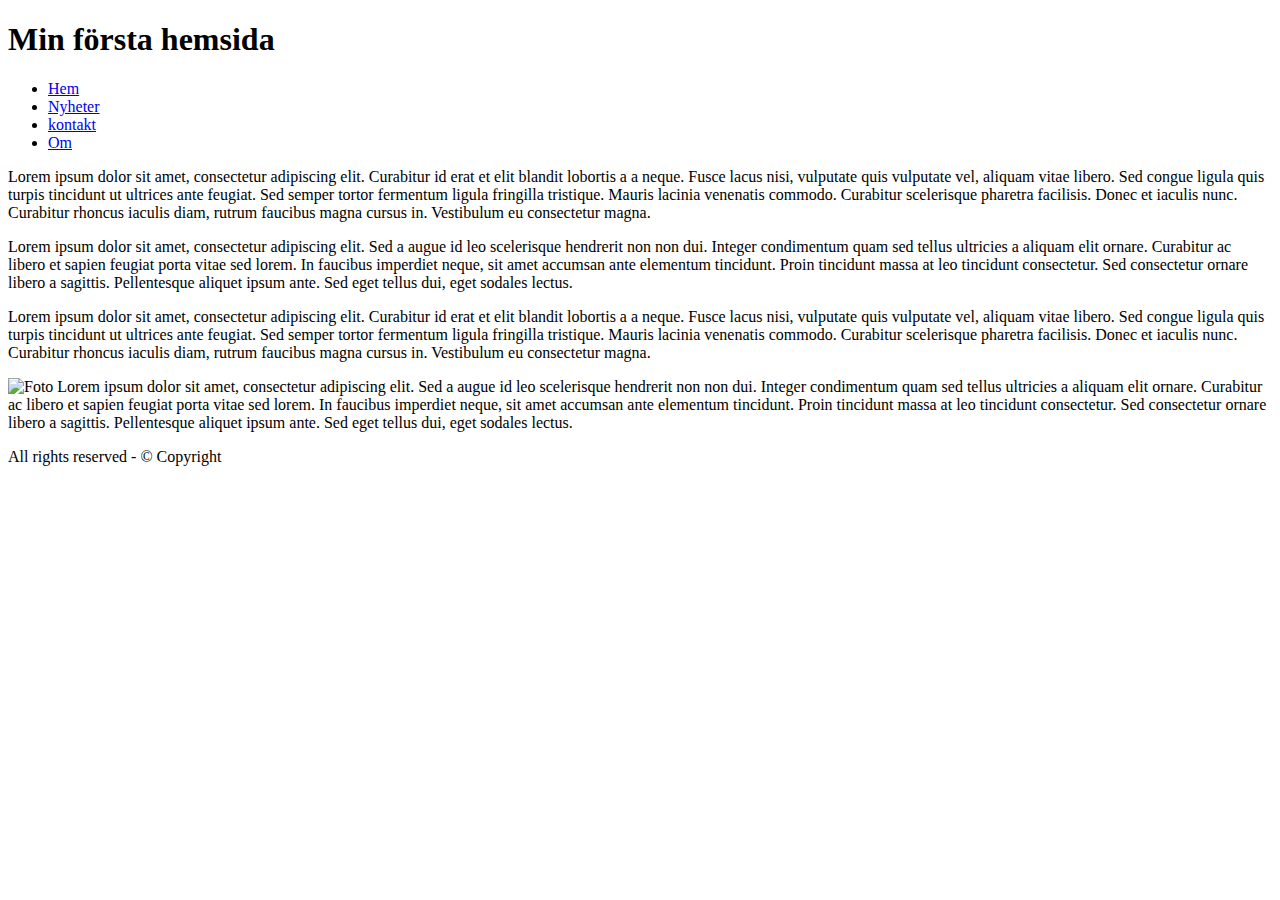
==== about.html @ 2df08a33 "Add files via upload" ====
<!DOCTYPE html> <html> <head>

    <title>Exempel 1 navigation bar</title>
    
    <meta charset = "utf-8" />
    
    <link href = "css/navigation.css" rel="stylesheet" type="text/css" />
    
    </head>
    
    <body>
    
    <!--wrapper börjar-->
    
    <div class="wrapper">
    
    <header class="header">
    
    <h1>Min första hemsida</h1>
    
    </header>
    
    <header class="mainmenu">
    
    <ul>
    
    <li><a href="home.html">Hem</a></li>
    
    <li><a href="news.html">Nyheter</a></li>
    
    <li><a href="contacts.html">kontakt</a></li>
    
    <li><a href="about.html">Om</a></li>
    
    </ul>
    
    </header>
    
    <div class="wrapper_2col">
    
    <div class="leftcol">
    
    <p>
    
    Lorem ipsum dolor sit amet, consectetur adipiscing elit. Curabitur id erat
    
    et elit blandit lobortis a a neque. Fusce lacus nisi, vulputate quis vulputate
    
    vel, aliquam vitae libero. Sed congue ligula quis turpis tincidunt ut
    
    ultrices ante feugiat. Sed semper tortor fermentum ligula fringilla tristique.
    
    Mauris lacinia venenatis commodo. Curabitur scelerisque pharetra facilisis.
    
    Donec et iaculis nunc. Curabitur rhoncus iaculis diam, rutrum faucibus
    
    magna cursus in. Vestibulum eu consectetur magna.
    
    </p>
    
    <p>
    
    Lorem ipsum dolor sit amet, consectetur adipiscing elit. Sed a augue id
    
    leo scelerisque hendrerit non non dui. Integer condimentum quam sed tellus
    
    ultricies a aliquam elit ornare. Curabitur ac libero et sapien feugiat
    
    porta vitae sed lorem. In faucibus imperdiet neque, sit amet accumsan
    
    ante elementum tincidunt. Proin tincidunt massa at leo tincidunt consectetur.
    
    Sed consectetur ornare libero a sagittis. Pellentesque aliquet ipsum ante.
    
    Sed eget tellus dui, eget sodales lectus.
    
    </p>
    
    </div><!--leftcol slutar-->
    
    <div class="rightcol">
    
    <p>
    
    Lorem ipsum dolor sit amet, consectetur adipiscing elit. Curabitur id erat
    
    et elit blandit lobortis a a neque. Fusce lacus nisi, vulputate quis vulputate
    
    vel, aliquam vitae libero. Sed congue ligula quis turpis tincidunt ut
    
    ultrices ante feugiat. Sed semper tortor fermentum ligula fringilla tristique.
    
    Mauris lacinia venenatis commodo. Curabitur scelerisque pharetra facilisis.
    
    Donec et iaculis nunc. Curabitur rhoncus iaculis diam, rutrum faucibus
    
    magna cursus in. Vestibulum eu consectetur magna.
    
    </p>
    
    <p><img src="img/andreas.jpg" height="300" width="201" alt="Foto" />
    
    Lorem ipsum dolor sit amet, consectetur adipiscing elit. Sed a augue id
    
    leo scelerisque hendrerit non non dui. Integer condimentum quam sed tellus
    
    ultricies a aliquam elit ornare. Curabitur ac libero et sapien feugiat
    
    porta vitae sed lorem. In faucibus imperdiet neque, sit amet accumsan
    
    ante elementum tincidunt. Proin tincidunt massa at leo tincidunt consectetur.
    
    Sed consectetur ornare libero a sagittis. Pellentesque aliquet ipsum ante.
    
    Sed eget tellus dui, eget sodales lectus.
    
    </p>
    
    <div class="push"></div>
    
    </div><!--rightcol slutar-->
    
    </div><!--wrapper2col slutar-->
    
    <footer class="footer">
    
    <p>All rights reserved - &#169; Copyright</p>
    
    </footer>
    
    </div><!--wrapper slutar-->
    
    </body>
    </html>
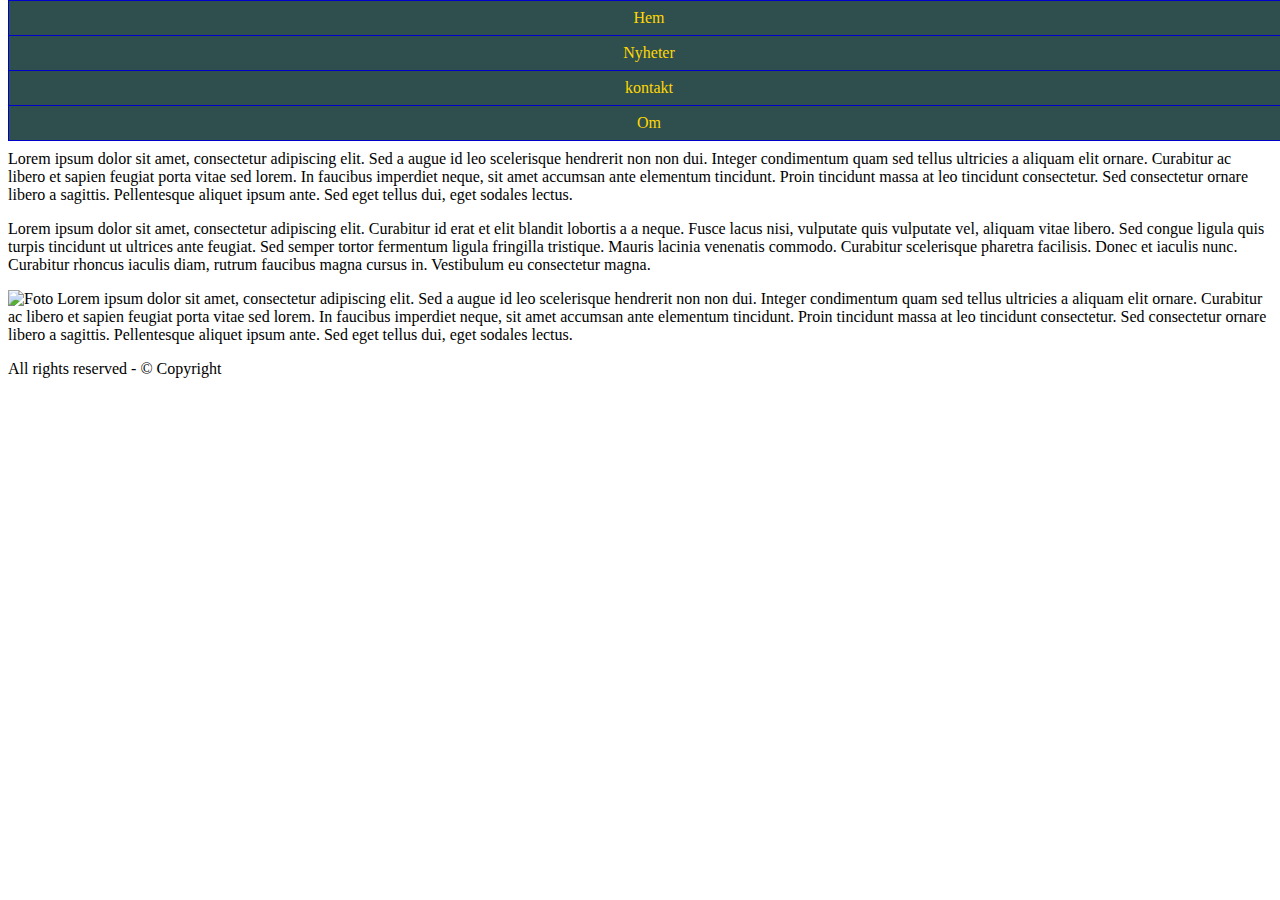
==== commit 15928249: "Update about.html" ====
--- a/about.html
+++ b/about.html
@@ -1,134 +1 @@
-<!DOCTYPE html> <html> <head>
-
-    <title>Exempel 1 navigation bar</title>
-    
-    <meta charset = "utf-8" />
-    
-    <link href = "css/navigation.css" rel="stylesheet" type="text/css" />
-    
-    </head>
-    
-    <body>
-    
-    <!--wrapper börjar-->
-    
-    <div class="wrapper">
-    
-    <header class="header">
-    
-    <h1>Min första hemsida</h1>
-    
-    </header>
-    
-    <header class="mainmenu">
-    
-    <ul>
-    
-    <li><a href="home.html">Hem</a></li>
-    
-    <li><a href="news.html">Nyheter</a></li>
-    
-    <li><a href="contacts.html">kontakt</a></li>
-    
-    <li><a href="about.html">Om</a></li>
-    
-    </ul>
-    
-    </header>
-    
-    <div class="wrapper_2col">
-    
-    <div class="leftcol">
-    
-    <p>
-    
-    Lorem ipsum dolor sit amet, consectetur adipiscing elit. Curabitur id erat
-    
-    et elit blandit lobortis a a neque. Fusce lacus nisi, vulputate quis vulputate
-    
-    vel, aliquam vitae libero. Sed congue ligula quis turpis tincidunt ut
-    
-    ultrices ante feugiat. Sed semper tortor fermentum ligula fringilla tristique.
-    
-    Mauris lacinia venenatis commodo. Curabitur scelerisque pharetra facilisis.
-    
-    Donec et iaculis nunc. Curabitur rhoncus iaculis diam, rutrum faucibus
-    
-    magna cursus in. Vestibulum eu consectetur magna.
-    
-    </p>
-    
-    <p>
-    
-    Lorem ipsum dolor sit amet, consectetur adipiscing elit. Sed a augue id
-    
-    leo scelerisque hendrerit non non dui. Integer condimentum quam sed tellus
-    
-    ultricies a aliquam elit ornare. Curabitur ac libero et sapien feugiat
-    
-    porta vitae sed lorem. In faucibus imperdiet neque, sit amet accumsan
-    
-    ante elementum tincidunt. Proin tincidunt massa at leo tincidunt consectetur.
-    
-    Sed consectetur ornare libero a sagittis. Pellentesque aliquet ipsum ante.
-    
-    Sed eget tellus dui, eget sodales lectus.
-    
-    </p>
-    
-    </div><!--leftcol slutar-->
-    
-    <div class="rightcol">
-    
-    <p>
-    
-    Lorem ipsum dolor sit amet, consectetur adipiscing elit. Curabitur id erat
-    
-    et elit blandit lobortis a a neque. Fusce lacus nisi, vulputate quis vulputate
-    
-    vel, aliquam vitae libero. Sed congue ligula quis turpis tincidunt ut
-    
-    ultrices ante feugiat. Sed semper tortor fermentum ligula fringilla tristique.
-    
-    Mauris lacinia venenatis commodo. Curabitur scelerisque pharetra facilisis.
-    
-    Donec et iaculis nunc. Curabitur rhoncus iaculis diam, rutrum faucibus
-    
-    magna cursus in. Vestibulum eu consectetur magna.
-    
-    </p>
-    
-    <p><img src="img/andreas.jpg" height="300" width="201" alt="Foto" />
-    
-    Lorem ipsum dolor sit amet, consectetur adipiscing elit. Sed a augue id
-    
-    leo scelerisque hendrerit non non dui. Integer condimentum quam sed tellus
-    
-    ultricies a aliquam elit ornare. Curabitur ac libero et sapien feugiat
-    
-    porta vitae sed lorem. In faucibus imperdiet neque, sit amet accumsan
-    
-    ante elementum tincidunt. Proin tincidunt massa at leo tincidunt consectetur.
-    
-    Sed consectetur ornare libero a sagittis. Pellentesque aliquet ipsum ante.
-    
-    Sed eget tellus dui, eget sodales lectus.
-    
-    </p>
-    
-    <div class="push"></div>
-    
-    </div><!--rightcol slutar-->
-    
-    </div><!--wrapper2col slutar-->
-    
-    <footer class="footer">
-    
-    <p>All rights reserved - &#169; Copyright</p>
-    
-    </footer>
-    
-    </div><!--wrapper slutar-->
-    
-    </body>
-    </html>+<!DOCTYPE html><html><head><title>Exempel 1 navigation bar</title><meta charset = "utf-8" /><link href = "navigation.css" rel="stylesheet" type="text/css" /></head><body><div class="wrapper"> <header class="header"><h1>Min första hemsida</h1> </header> <header class="mainmenu"><ul><li><a href="home.html">Hem</a></li><li><a href="news.html">Nyheter</a></li><li><a href="contacts.html">kontakt</a></li><li><a href="about.html">Om</a></li></ul> </header><div class="wrapper_2col"><div class="leftcol"><p> Lorem ipsum dolor sit amet, consectetur adipiscing elit. Curabitur id erat et elit blandit lobortis a a neque. Fusce lacus nisi, vulputate quis vulputate vel, aliquam vitae libero. Sed congue ligula quis turpis tincidunt ut ultrices ante feugiat. Sed semper tortor fermentum ligula fringilla tristique. Mauris lacinia venenatis commodo. Curabitur scelerisque pharetra facilisis. Donec et iaculis nunc. Curabitur rhoncus iaculis diam, rutrum faucibus magna cursus in. Vestibulum eu consectetur magna.</p><p> Lorem ipsum dolor sit amet, consectetur adipiscing elit. Sed a augue id leo scelerisque hendrerit non non dui. Integer condimentum quam sed tellus ultricies a aliquam elit ornare. Curabitur ac libero et sapien feugiat porta vitae sed lorem. In faucibus imperdiet neque, sit amet accumsan ante elementum tincidunt. Proin tincidunt massa at leo tincidunt consectetur. Sed consectetur ornare libero a sagittis. Pellentesque aliquet ipsum ante. Sed eget tellus dui, eget sodales lectus.</p></div><div class="rightcol"><p> Lorem ipsum dolor sit amet, consectetur adipiscing elit. Curabitur id erat et elit blandit lobortis a a neque. Fusce lacus nisi, vulputate quis vulputate vel, aliquam vitae libero. Sed congue ligula quis turpis tincidunt ut ultrices ante feugiat. Sed semper tortor fermentum ligula fringilla tristique. Mauris lacinia venenatis commodo. Curabitur scelerisque pharetra facilisis. Donec et iaculis nunc. Curabitur rhoncus iaculis diam, rutrum faucibus magna cursus in. Vestibulum eu consectetur magna.</p><p><img src="img/andreas.jpg" height="300" width="201" alt="Foto" /> Lorem ipsum dolor sit amet, consectetur adipiscing elit. Sed a augue id leo scelerisque hendrerit non non dui. Integer condimentum quam sed tellus ultricies a aliquam elit ornare. Curabitur ac libero et sapien feugiat porta vitae sed lorem. In faucibus imperdiet neque, sit amet accumsan ante elementum tincidunt. Proin tincidunt massa at leo tincidunt consectetur. Sed consectetur ornare libero a sagittis. Pellentesque aliquet ipsum ante. Sed eget tellus dui, eget sodales lectus.</p><div class="push"></div></div></div> <footer class="footer"><p>All rights reserved - &#169; Copyright</p> </footer></div></body></html>
--- a/navigation.css
+++ b/navigation.css
@@ -0,0 +1 @@
+ul{list-style-type:none;margin:0;padding:0;width:200px;background-color:darkslategray;border:1px solid mediumblue}li a{display:block;color:gold;padding:8px 16px;text-decoration:indigo}li{text-align:center;border-bottom:1px solid mediumblue}li:last-child{border-bottom:none}li a :hover{background-color:mediumblue;color:mediumorchid}ul{position:fixed;top:0;width:100%}ul.topnav{list-style-type:none;margin:0;padding:0;overflow:hidden;background-color:#333}ul.topnav li{float:left}ul.topnav li a{display:block;color:white;text-align:center;padding:14px 16px;text-decoration:none}ul.topnav li a:hover:not(.active){background-color:#111}ul.topnav li a.active{background-color:#4CAF50}ul.topnav li.right{float:right}@media screen and (max-width: 600px){ul.topnav li.right, ul.topnav li{float:none}}
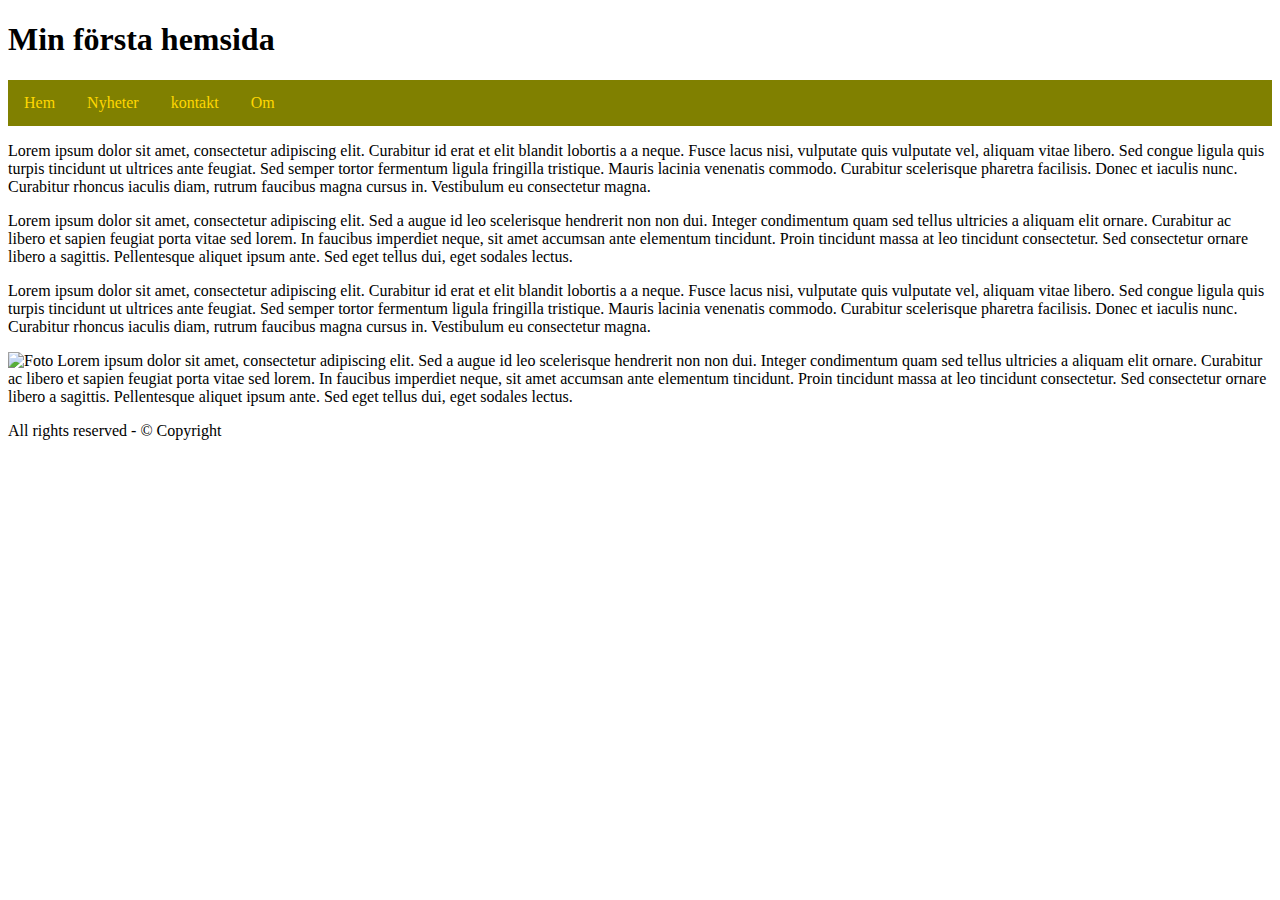
==== commit 96b6f975: "Add files via upload" ====
--- a/about.html
+++ b/about.html
@@ -1 +1,131 @@
-<!DOCTYPE html><html><head><title>Exempel 1 navigation bar</title><meta charset = "utf-8" /><link href = "navigation.css" rel="stylesheet" type="text/css" /></head><body><div class="wrapper"> <header class="header"><h1>Min första hemsida</h1> </header> <header class="mainmenu"><ul><li><a href="home.html">Hem</a></li><li><a href="news.html">Nyheter</a></li><li><a href="contacts.html">kontakt</a></li><li><a href="about.html">Om</a></li></ul> </header><div class="wrapper_2col"><div class="leftcol"><p> Lorem ipsum dolor sit amet, consectetur adipiscing elit. Curabitur id erat et elit blandit lobortis a a neque. Fusce lacus nisi, vulputate quis vulputate vel, aliquam vitae libero. Sed congue ligula quis turpis tincidunt ut ultrices ante feugiat. Sed semper tortor fermentum ligula fringilla tristique. Mauris lacinia venenatis commodo. Curabitur scelerisque pharetra facilisis. Donec et iaculis nunc. Curabitur rhoncus iaculis diam, rutrum faucibus magna cursus in. Vestibulum eu consectetur magna.</p><p> Lorem ipsum dolor sit amet, consectetur adipiscing elit. Sed a augue id leo scelerisque hendrerit non non dui. Integer condimentum quam sed tellus ultricies a aliquam elit ornare. Curabitur ac libero et sapien feugiat porta vitae sed lorem. In faucibus imperdiet neque, sit amet accumsan ante elementum tincidunt. Proin tincidunt massa at leo tincidunt consectetur. Sed consectetur ornare libero a sagittis. Pellentesque aliquet ipsum ante. Sed eget tellus dui, eget sodales lectus.</p></div><div class="rightcol"><p> Lorem ipsum dolor sit amet, consectetur adipiscing elit. Curabitur id erat et elit blandit lobortis a a neque. Fusce lacus nisi, vulputate quis vulputate vel, aliquam vitae libero. Sed congue ligula quis turpis tincidunt ut ultrices ante feugiat. Sed semper tortor fermentum ligula fringilla tristique. Mauris lacinia venenatis commodo. Curabitur scelerisque pharetra facilisis. Donec et iaculis nunc. Curabitur rhoncus iaculis diam, rutrum faucibus magna cursus in. Vestibulum eu consectetur magna.</p><p><img src="img/andreas.jpg" height="300" width="201" alt="Foto" /> Lorem ipsum dolor sit amet, consectetur adipiscing elit. Sed a augue id leo scelerisque hendrerit non non dui. Integer condimentum quam sed tellus ultricies a aliquam elit ornare. Curabitur ac libero et sapien feugiat porta vitae sed lorem. In faucibus imperdiet neque, sit amet accumsan ante elementum tincidunt. Proin tincidunt massa at leo tincidunt consectetur. Sed consectetur ornare libero a sagittis. Pellentesque aliquet ipsum ante. Sed eget tellus dui, eget sodales lectus.</p><div class="push"></div></div></div> <footer class="footer"><p>All rights reserved - &#169; Copyright</p> </footer></div></body></html>
+<!DOCTYPE html> <html> <head>
+
+    <title>Exempel 1 navigation bar</title>
+    
+    <meta charset = "utf-8" />
+    
+    <link href = "navigation.css" rel="stylesheet" type="text/css" />
+    
+    </head>
+    
+    <body>
+    
+    <!--wrapper börjar-->
+    
+    <div class="wrapper">
+    <header class="header">
+    <h1>Min första hemsida</h1>
+    </header>
+    
+    <header class="mainmenu">
+    
+    <ul class="navbar">
+    
+    <li><a href="home.html">Hem</a></li>
+    
+    <li><a href="news.html">Nyheter</a></li>
+    
+    <li><a href="contacts.html">kontakt</a></li>
+    
+    <li><a href="about.html">Om</a></li>
+    
+    </ul>
+    
+    </header>
+    
+    <div class="wrapper_2col">
+    
+    <div class="leftcol">
+    
+    <p>
+    
+    Lorem ipsum dolor sit amet, consectetur adipiscing elit. Curabitur id erat
+    
+    et elit blandit lobortis a a neque. Fusce lacus nisi, vulputate quis vulputate
+    
+    vel, aliquam vitae libero. Sed congue ligula quis turpis tincidunt ut
+    
+    ultrices ante feugiat. Sed semper tortor fermentum ligula fringilla tristique.
+    
+    Mauris lacinia venenatis commodo. Curabitur scelerisque pharetra facilisis.
+    
+    Donec et iaculis nunc. Curabitur rhoncus iaculis diam, rutrum faucibus
+    
+    magna cursus in. Vestibulum eu consectetur magna.
+    
+    </p>
+    
+    <p>
+    
+    Lorem ipsum dolor sit amet, consectetur adipiscing elit. Sed a augue id
+    
+    leo scelerisque hendrerit non non dui. Integer condimentum quam sed tellus
+    
+    ultricies a aliquam elit ornare. Curabitur ac libero et sapien feugiat
+    
+    porta vitae sed lorem. In faucibus imperdiet neque, sit amet accumsan
+    
+    ante elementum tincidunt. Proin tincidunt massa at leo tincidunt consectetur.
+    
+    Sed consectetur ornare libero a sagittis. Pellentesque aliquet ipsum ante.
+    
+    Sed eget tellus dui, eget sodales lectus.
+    
+    </p>
+    
+    </div><!--leftcol slutar-->
+    
+    <div class="rightcol">
+    
+    <p>
+    
+    Lorem ipsum dolor sit amet, consectetur adipiscing elit. Curabitur id erat
+    
+    et elit blandit lobortis a a neque. Fusce lacus nisi, vulputate quis vulputate
+    
+    vel, aliquam vitae libero. Sed congue ligula quis turpis tincidunt ut
+    
+    ultrices ante feugiat. Sed semper tortor fermentum ligula fringilla tristique.
+    
+    Mauris lacinia venenatis commodo. Curabitur scelerisque pharetra facilisis.
+    
+    Donec et iaculis nunc. Curabitur rhoncus iaculis diam, rutrum faucibus
+    
+    magna cursus in. Vestibulum eu consectetur magna.
+    
+    </p>
+    
+    <p><img src="img/andreas.jpg" height="300" width="201" alt="Foto" />
+    
+    Lorem ipsum dolor sit amet, consectetur adipiscing elit. Sed a augue id
+    
+    leo scelerisque hendrerit non non dui. Integer condimentum quam sed tellus
+    
+    ultricies a aliquam elit ornare. Curabitur ac libero et sapien feugiat
+    
+    porta vitae sed lorem. In faucibus imperdiet neque, sit amet accumsan
+    
+    ante elementum tincidunt. Proin tincidunt massa at leo tincidunt consectetur.
+    
+    Sed consectetur ornare libero a sagittis. Pellentesque aliquet ipsum ante.
+    
+    Sed eget tellus dui, eget sodales lectus.
+    
+    </p>
+
+    <div class="push"></div>
+    
+    </div><!--rightcol slutar-->
+    
+    </div><!--wrapper2col slutar-->
+    
+    <footer class="footer">
+    
+    <p>All rights reserved - &#169; Copyright</p>
+    
+    </footer>
+    
+    </div><!--wrapper slutar-->
+    
+    </body>
+    </html>--- a/navigation.css
+++ b/navigation.css
@@ -1 +1,19 @@
-ul{list-style-type:none;margin:0;padding:0;width:200px;background-color:darkslategray;border:1px solid mediumblue}li a{display:block;color:gold;padding:8px 16px;text-decoration:indigo}li{text-align:center;border-bottom:1px solid mediumblue}li:last-child{border-bottom:none}li a :hover{background-color:mediumblue;color:mediumorchid}ul{position:fixed;top:0;width:100%}ul.topnav{list-style-type:none;margin:0;padding:0;overflow:hidden;background-color:#333}ul.topnav li{float:left}ul.topnav li a{display:block;color:white;text-align:center;padding:14px 16px;text-decoration:none}ul.topnav li a:hover:not(.active){background-color:#111}ul.topnav li a.active{background-color:#4CAF50}ul.topnav li.right{float:right}@media screen and (max-width: 600px){ul.topnav li.right, ul.topnav li{float:none}}
+.navbar{
+    list-style-type: none;
+    margin:0 ;
+    padding: 0;
+    overflow: hidden;
+    background-color: olive;
+}
+.navbar li{
+    float: left;
+}
+.navbar li a{
+    display: block;
+    color:gold;
+    padding: 14px 16px;
+    text-decoration: indigo;
+}
+.navbar li a :hover{
+    background-color: mediumblue;
+}
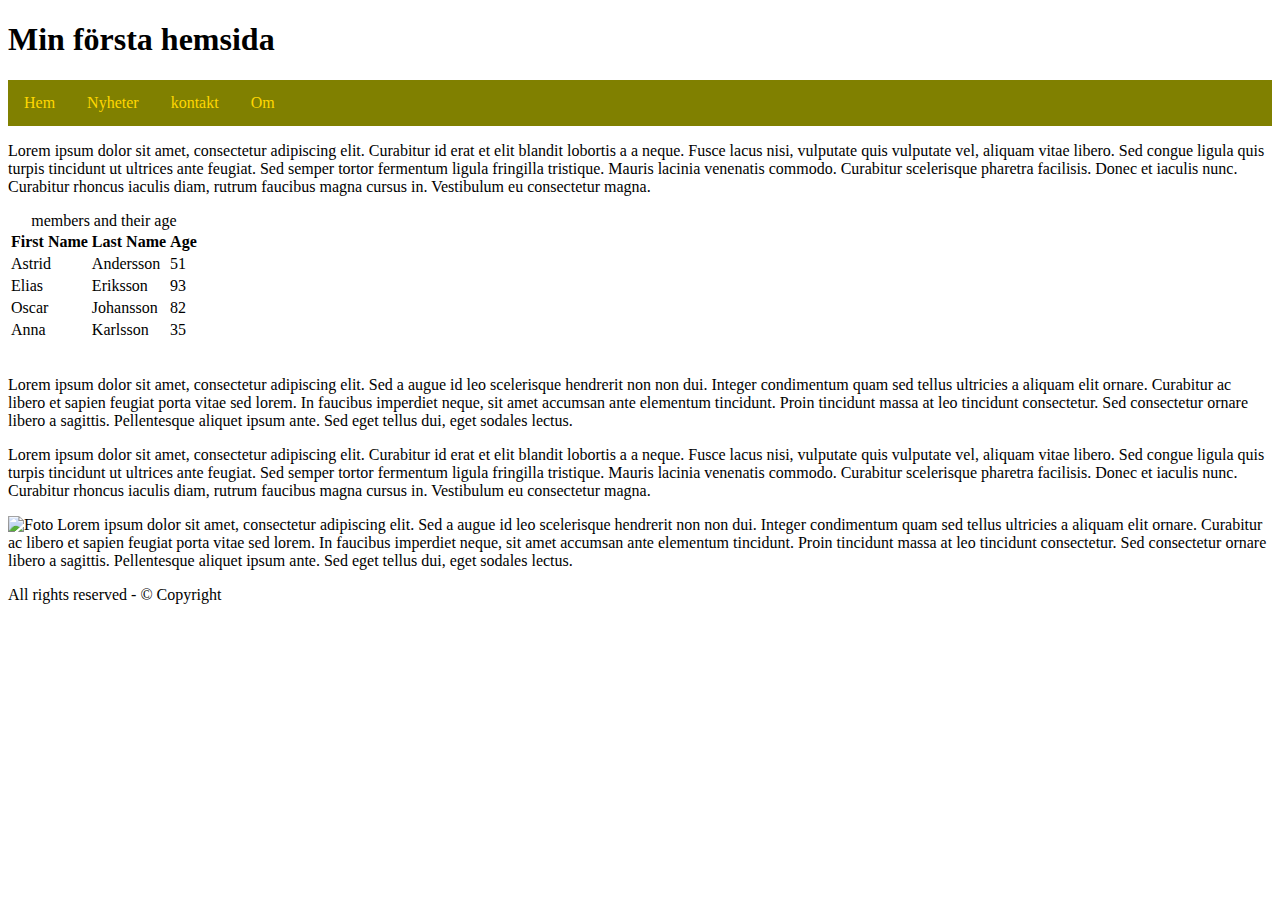
==== commit 8c3b88be: "Add files via upload" ====
--- a/about.html
+++ b/about.html
@@ -53,8 +53,36 @@
     
     magna cursus in. Vestibulum eu consectetur magna.
     
-    </p>
-    
+    </p>    
+    <table class="table-simple">
+        <caption>members and their age</caption>
+        <tr> 
+             <th>First Name</th> 
+             <th>Last Name</th> 
+             <th>Age</th>
+         </tr> 
+         <tr> 
+             <td>Astrid</td> 
+             <td>Andersson</td> 
+             <td>51</td> 
+         </tr> 
+         <tr> 
+             <td>Elias</td> 
+             <td>Eriksson</td> 
+             <td>93</td> 
+         </tr>
+         <tr>
+             <td>Oscar</td>
+             <td>Johansson</td> 
+             <td>82</td> 
+         </tr> 
+         <tr>
+             <td>Anna</td>
+             <td>Karlsson</td>
+             <td>35</td>
+         </tr>
+     </table> 
+     <br> 
     <p>
     
     Lorem ipsum dolor sit amet, consectetur adipiscing elit. Sed a augue id
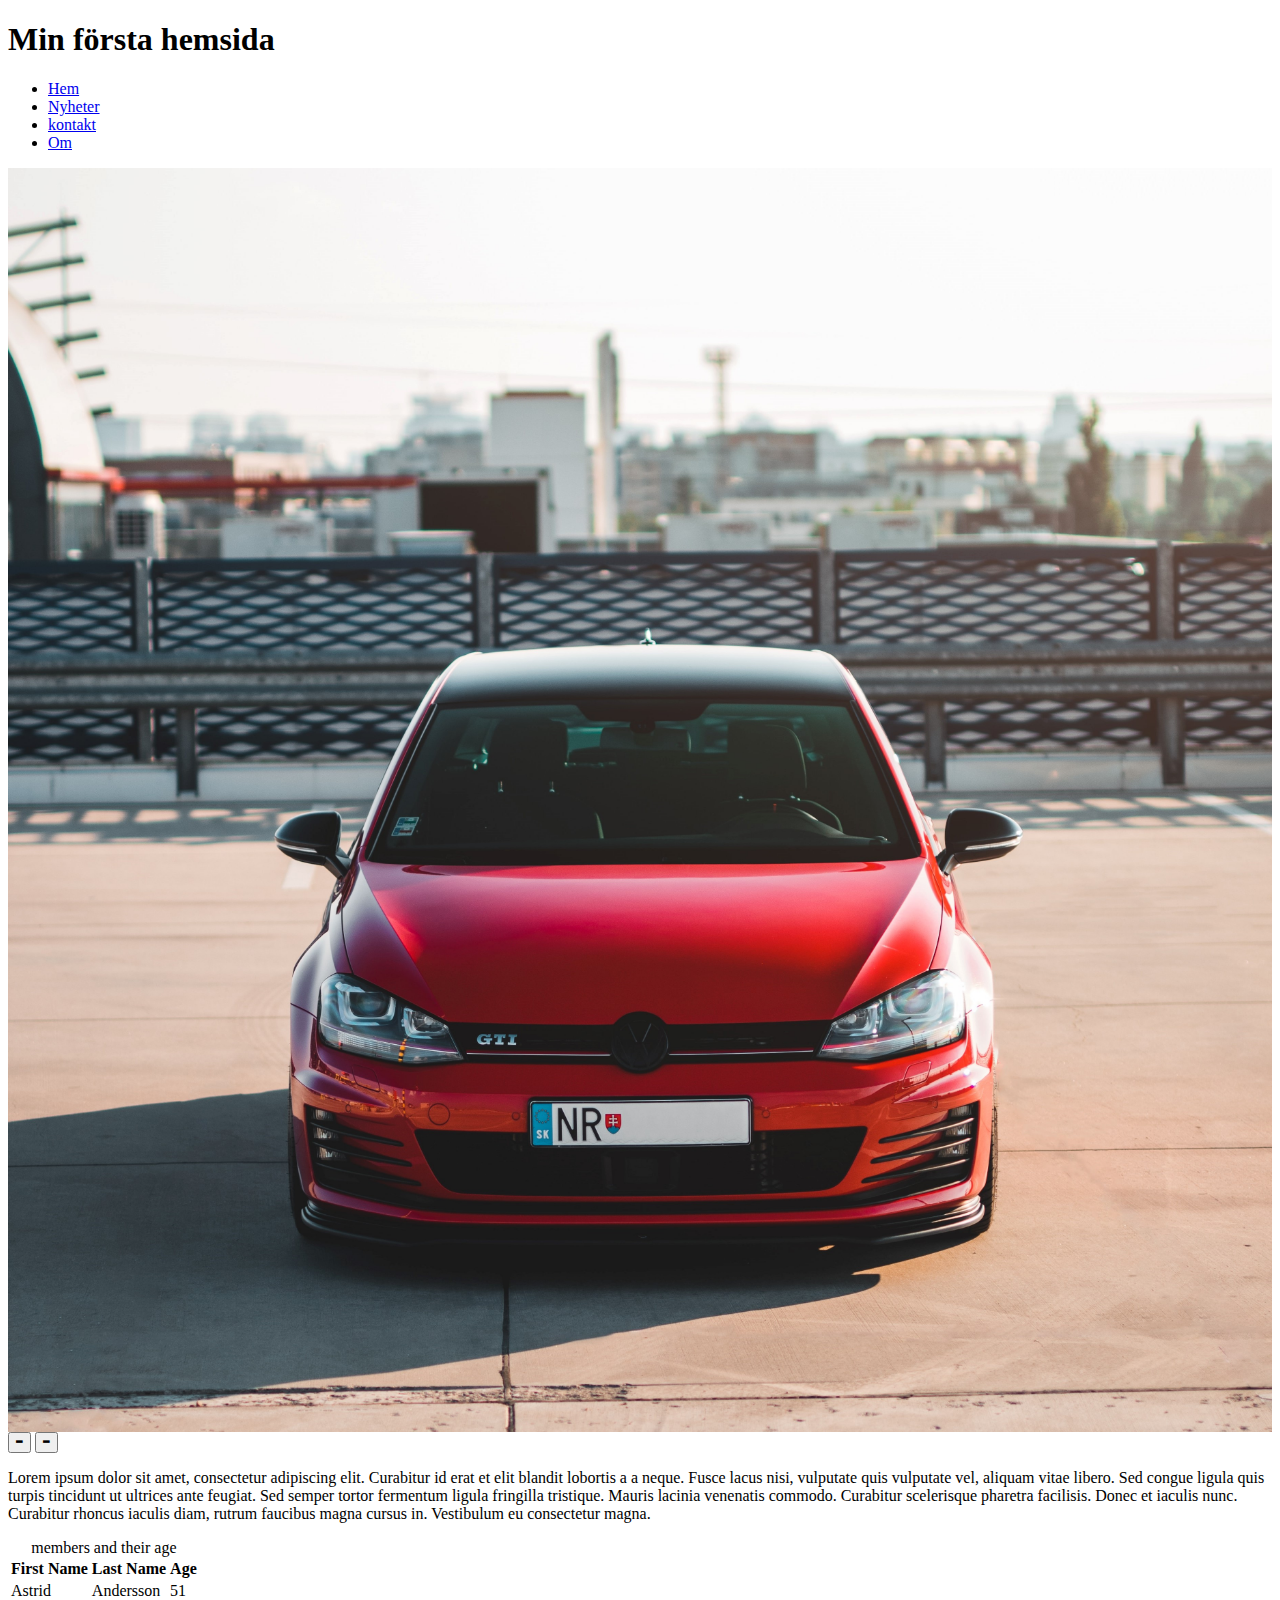
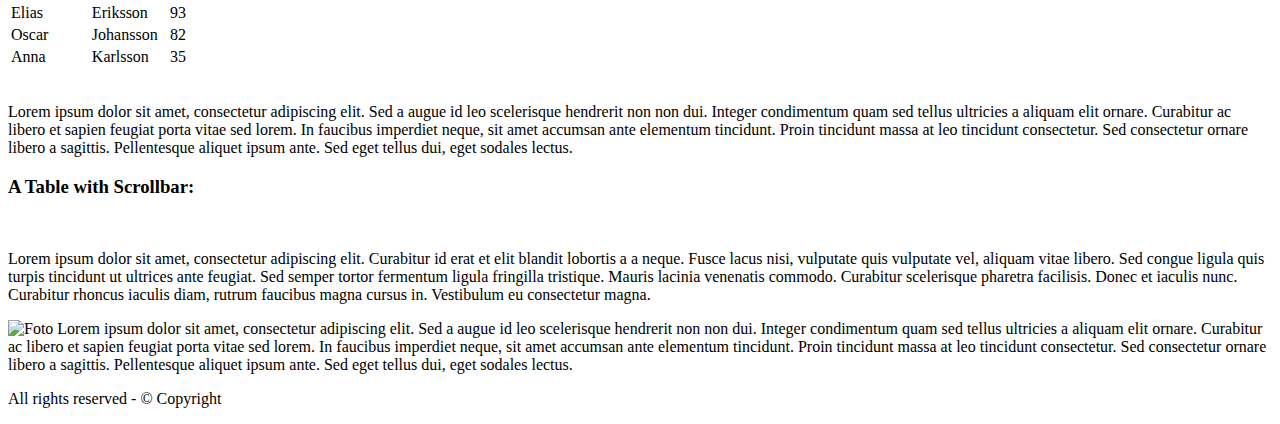
==== commit e6bad474: "Add files via upload" ====
--- a/about.html
+++ b/about.html
@@ -4,12 +4,13 @@
     
     <meta charset = "utf-8" />
     
-    <link href = "navigation.css" rel="stylesheet" type="text/css" />
-    
+    <link href = "css/navigation.css" rel="stylesheet" type="text/css" />
+    <link href="css/slider.css" rel="stylesheet" type="text/css" />
     </head>
     
     <body>
-    
+
+       
     <!--wrapper börjar-->
     
     <div class="wrapper">
@@ -32,7 +33,16 @@
     </ul>
     
     </header>
-    
+    <div class="div-content">
+        <img class="mySlides" src="golf1.jpg" style="width:100%">
+        <img class="mySlides" src="golf2.jpg" style="width:100%">
+        <img class="mySlides" src="golf3.jpg" style="width:100%">
+        <img class="mySlides" src="golf4.jpg" style="width:100%">
+        <img class="mySlides" src="golf5.jpg" style="width:100%">
+        <button class="slider-button display-left" onclick="changeImage(-1)">&#129180;</button>
+        <button class="slider-button display-right" onclick="changeImage(1)">&#129180;</button>
+        
+        </div>
     <div class="wrapper_2col">
     
     <div class="leftcol">
@@ -100,7 +110,9 @@
     Sed eget tellus dui, eget sodales lectus.
     
     </p>
-    
+    <h3>A Table with Scrollbar:</h3>
+
+<br>
     </div><!--leftcol slutar-->
     
     <div class="rightcol">
@@ -154,6 +166,6 @@
     </footer>
     
     </div><!--wrapper slutar-->
-    
+    <script src="image-slider.js"></script>
     </body>
     </html>